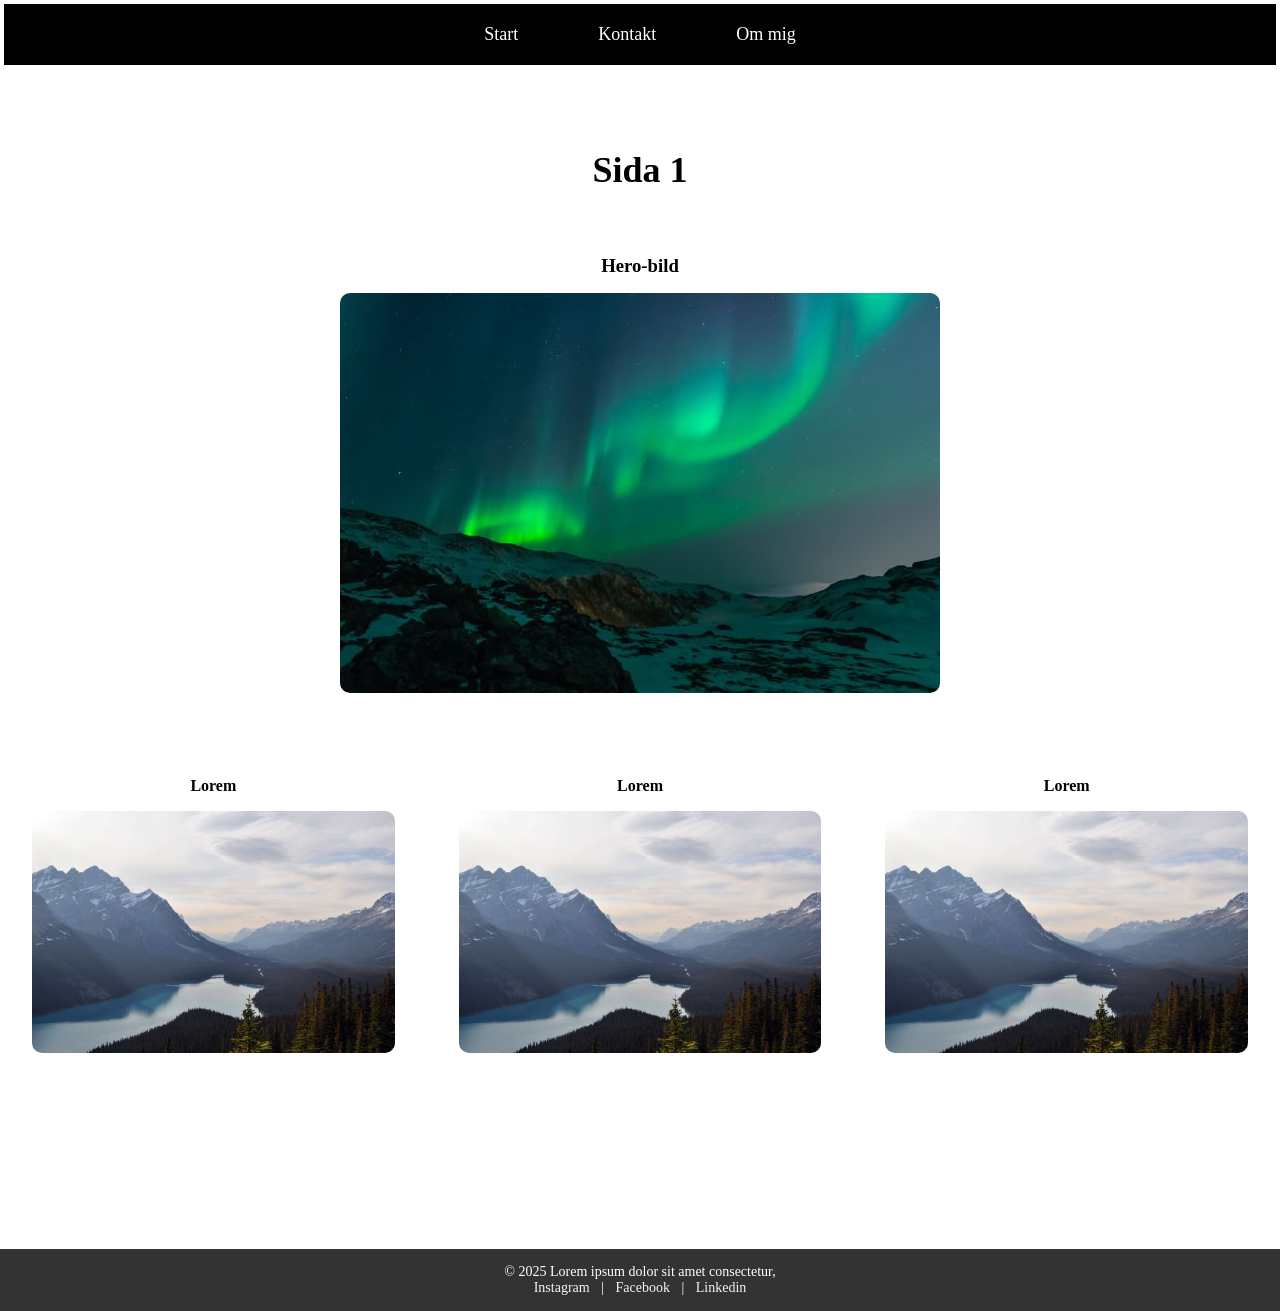
==== sida1.html @ 55260508 "Add files via upload" ====
<!DOCTYPE html>
<html lang="en">
<head>
    <meta charset="UTF-8">
    <meta name="viewport" content="width=device-width, initial-scale=1.0">
    <link rel="stylesheet" href="css/reset.css">
    <link rel="stylesheet" href="css/sida1.css">
    <title>Document</title>
</head>
<body>
    <nav class="navbar">
        <ul class="nav">
            <a href="index.html">Start</a>
            <a href="kontakt.html">Kontakt</a>
            <a href="om-mig.html">Om mig</a>
        </ul>
    </nav>

    <div class="rubrik">
      <h2>Sida 1</h2>
    </div>

    <div class="projektsidor">
      <div class="sidor">
        <h3>Hero-bild</h3>
        <a href="sida1.html"
          ><img src="img/img_lights.jpg" alt=""
        /></a>
      </div>
    </div>

    <div class="projektsidor">
      <div class="sidor">
        <h4>Lorem</h4>
        <img src="img/img_mountains.jpg" alt="" />
      </div>

      <div class="sidor">
        <h4>Lorem</h4>
        <img src="img/img_mountains.jpg" alt="" />
      </div>

      <div class="sidor">
        <h4>Lorem</h4>
        <img src="img/img_mountains.jpg" alt="" />
      </div>
    </div>

    <footer>
      <p>© 2025 Lorem ipsum dolor sit amet consectetur,</p>
      <a href="">Instagram</a> | <a href="">Facebook</a> |
      <a href="">Linkedin</a>
    </footer>
</body>
</html>
---- css/sida1.css ----
/* navbar */
.nav {
  background-color: black;
  border: 4px solid rgb(255, 255, 255);

  list-style: none;
  display: flex;
  justify-content: center;
}

.navbar a {
  text-decoration: none;
  padding: 20px 40px;
  color: white;
  font-size: large;

  transition: background-color 0.2s ease-out, transform 0.4s ease-out;
}

.nav a:hover {
  background-color: rgb(184, 184, 184);
  transform: scale(1.03);
  color: black;
}



/* rubrik */
.rubrik {
  text-align: center;
  font-size: x-large;

  padding-top: 5rem;
  padding-bottom: 1rem;
}

/* projektsidor */
.projektsidor {
  display: flex;

  align-items: center;
  justify-content: center;

  text-decoration: none;
  list-style: none;

}

.sidor {
  padding: 1rem;
  margin: 1rem;
}

/* img */
.projektsidor img {
  max-width: 100%;
  height: auto;
  border-radius: 10px;
}

.sidor:hover {
  transform: scale(1.1);
}

/* h */
.projektsidor h3 {
  text-align: center;
  padding: 1rem;
}

.projektsidor h4 {
  text-align: center;
  padding: 1rem;
}

/* footer */
footer {
  background-color: #070707;
  color: white;
  text-align: center;
  padding: 15px;
  font-size: 14px;
}

footer a {
  color: #f4f4f4;
  text-decoration: none;
  margin: 0 8px;
}

footer a:hover {
  text-decoration: underline;
}

footer {
  position: absolute;
  width: 100%;
  background-color: #333;
  color: white;
  text-align: center;
  margin-top: 10rem;
}

/* media */
@media (max-width: 450px) {
  .nav {
    flex-direction: column;
  }

  .projektsidor {
    flex-direction: column;
  }
}
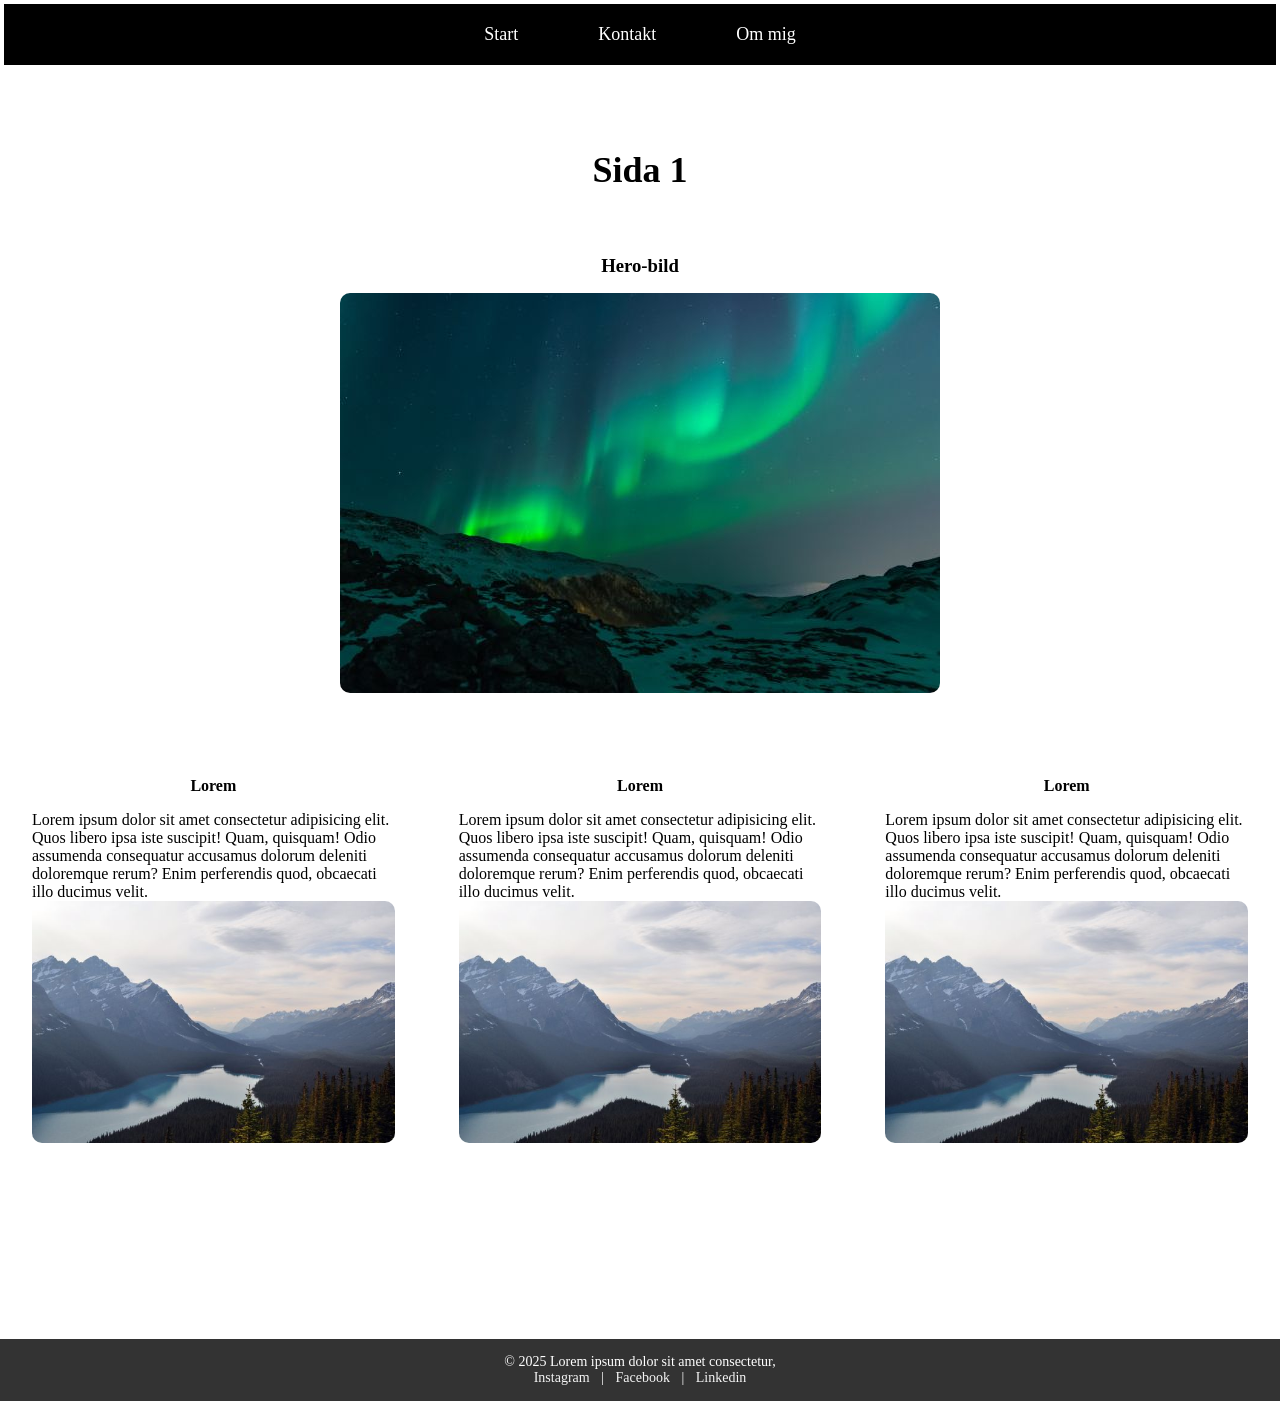
==== commit 1cc69116: "Enhance content in sida1.html with additional text Added paragraphs to the 'Lorem' sections for bett" ====
--- a/sida1.html
+++ b/sida1.html
@@ -32,16 +32,19 @@
     <div class="projektsidor">
       <div class="sidor">
         <h4>Lorem</h4>
+        <p>Lorem ipsum dolor sit amet consectetur adipisicing elit. Quos libero ipsa iste suscipit! Quam, quisquam! Odio assumenda consequatur accusamus dolorum deleniti doloremque rerum? Enim perferendis quod, obcaecati illo ducimus velit.</p>
         <img src="img/img_mountains.jpg" alt="" />
       </div>
 
       <div class="sidor">
         <h4>Lorem</h4>
+        <p>Lorem ipsum dolor sit amet consectetur adipisicing elit. Quos libero ipsa iste suscipit! Quam, quisquam! Odio assumenda consequatur accusamus dolorum deleniti doloremque rerum? Enim perferendis quod, obcaecati illo ducimus velit.</p>
         <img src="img/img_mountains.jpg" alt="" />
       </div>
 
       <div class="sidor">
         <h4>Lorem</h4>
+        <p>Lorem ipsum dolor sit amet consectetur adipisicing elit. Quos libero ipsa iste suscipit! Quam, quisquam! Odio assumenda consequatur accusamus dolorum deleniti doloremque rerum? Enim perferendis quod, obcaecati illo ducimus velit.</p>
         <img src="img/img_mountains.jpg" alt="" />
       </div>
     </div>
@@ -52,4 +55,5 @@
       <a href="">Linkedin</a>
     </footer>
 </body>
-</html>+
+</html>
